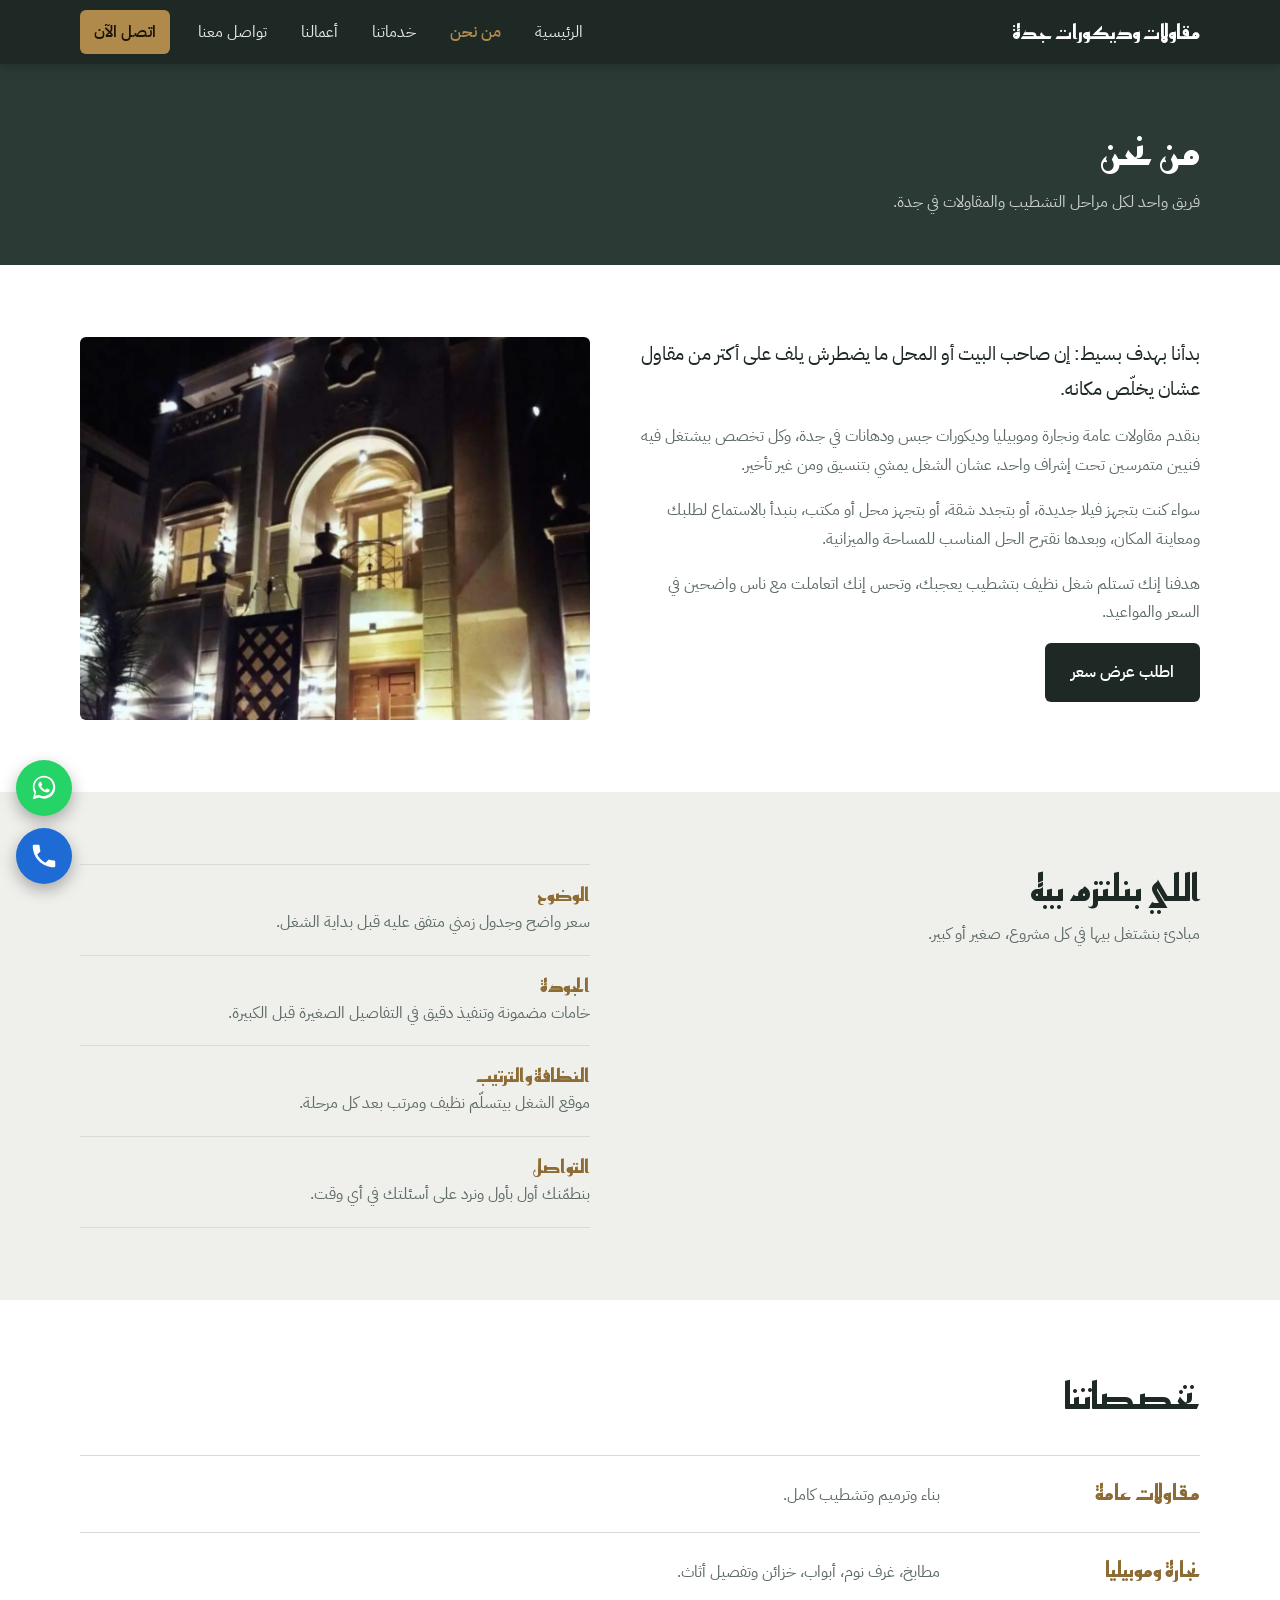
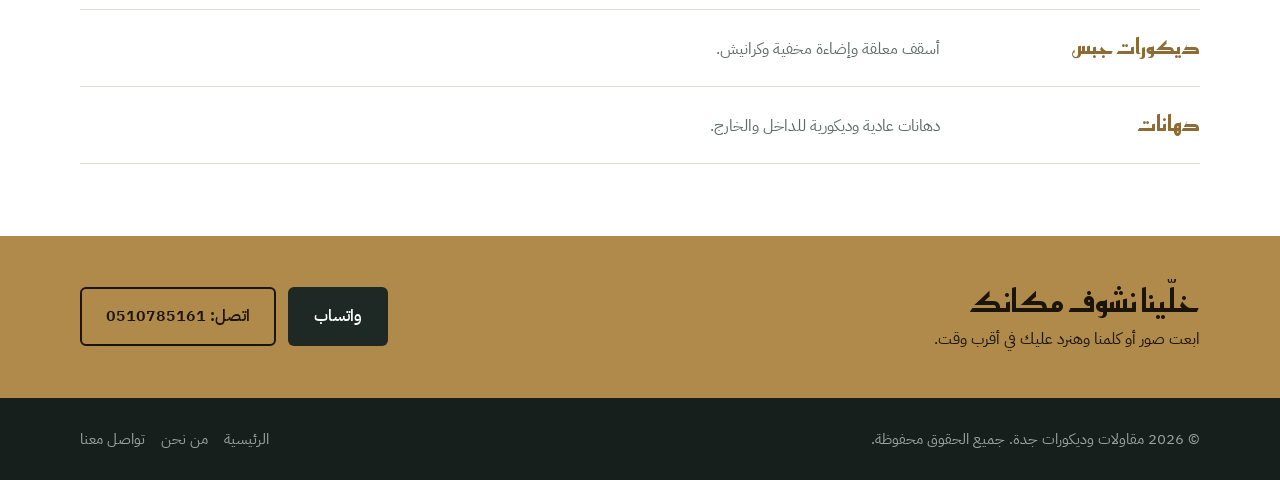
==== about.html @ aa887836 "s" ====
<!DOCTYPE html>
<html lang="ar" dir="rtl">
<head>
<meta charset="UTF-8">
<meta name="viewport" content="width=device-width, initial-scale=1">
<title>من نحن | مقاولات وديكورات جدة</title>
<meta name="description" content="تعرف على فريق المقاولات العامة والنجارة والديكورات في جدة.">
<link rel="preconnect" href="https://fonts.googleapis.com">
<link rel="preconnect" href="https://fonts.gstatic.com" crossorigin>
<link href="https://fonts.googleapis.com/css2?family=IBM+Plex+Sans+Arabic:wght@400;500;600&family=Reem+Kufi:wght@500;700&display=swap" rel="stylesheet">
<link rel="stylesheet" href="style.css">
</head>
<body>

<header class="site-header">
  <div class="wrap">
    <a href="index.html" class="brand">مقاولات وديكورات جدة</a>
    <button class="nav-toggle" id="navToggle" type="button" aria-label="القائمة" aria-expanded="false" aria-controls="mainNav">
      <svg viewBox="0 0 24 24"><path d="M4 7h16M4 12h16M4 17h16"/></svg>
    </button>
    <nav class="main-nav" id="mainNav" aria-label="القائمة الرئيسية">
      <a href="index.html">الرئيسية</a>
      <a href="about.html" aria-current="page">من نحن</a>
      <a href="index.html#services">خدماتنا</a>
      <a href="index.html#works">أعمالنا</a>
      <a href="contact.html">تواصل معنا</a>
      <a href="tel:0510785161" class="nav-call">اتصل الآن</a>
    </nav>
  </div>
</header>

<div class="page-hero">
  <div class="wrap">
    <h1>من نحن</h1>
    <p>فريق واحد لكل مراحل التشطيب والمقاولات في جدة.</p>
  </div>
</div>

<main>
  <section class="bg-paper">
    <div class="wrap split">
      <div class="prose">
        <p class="lead">بدأنا بهدف بسيط: إن صاحب البيت أو المحل ما يضطرش يلف على أكتر من مقاول عشان يخلّص مكانه.</p>
        <p>بنقدم مقاولات عامة ونجارة وموبيليا وديكورات جبس ودهانات في جدة، وكل تخصص بيشتغل فيه فنيين متمرسين تحت إشراف واحد، عشان الشغل يمشي بتنسيق ومن غير تأخير.</p>
        <p>سواء كنت بتجهز فيلا جديدة، أو بتجدد شقة، أو بتجهز محل أو مكتب، بنبدأ بالاستماع لطلبك ومعاينة المكان، وبعدها نقترح الحل المناسب للمساحة والميزانية.</p>
        <p>هدفنا إنك تستلم شغل نظيف بتشطيب يعجبك، وتحس إنك اتعاملت مع ناس واضحين في السعر والمواعيد.</p>
        <a class="btn btn-dark" href="contact.html">اطلب عرض سعر</a>
      </div>
      <div class="about-photo"><img src="7.jpeg" alt="جانب من أعمالنا" onerror="this.style.display='none'"></div>
    </div>
  </section>

  <section>
    <div class="wrap split">
      <div class="sec-head" style="margin:0">
        <h2>اللي بنلتزم بيه</h2>
        <p>مبادئ بنشتغل بيها في كل مشروع، صغير أو كبير.</p>
      </div>
      <ul class="values">
        <li><h3>الوضوح</h3><p>سعر واضح وجدول زمني متفق عليه قبل بداية الشغل.</p></li>
        <li><h3>الجودة</h3><p>خامات مضمونة وتنفيذ دقيق في التفاصيل الصغيرة قبل الكبيرة.</p></li>
        <li><h3>النظافة والترتيب</h3><p>موقع الشغل بيتسلّم نظيف ومرتب بعد كل مرحلة.</p></li>
        <li><h3>التواصل</h3><p>بنطمّنك أول بأول ونرد على أسئلتك في أي وقت.</p></li>
      </ul>
    </div>
  </section>

  <section class="bg-paper">
    <div class="wrap">
      <div class="sec-head">
        <h2>تخصصاتنا</h2>
      </div>
      <ul class="service-list">
        <li><h3>مقاولات عامة</h3><p>بناء وترميم وتشطيب كامل.</p></li>
        <li><h3>نجارة وموبيليا</h3><p>مطابخ، غرف نوم، أبواب، خزائن وتفصيل أثاث.</p></li>
        <li><h3>ديكورات جبس</h3><p>أسقف معلقة وإضاءة مخفية وكرانيش.</p></li>
        <li><h3>دهانات</h3><p>دهانات عادية وديكورية للداخل والخارج.</p></li>
      </ul>
    </div>
  </section>

  <div class="cta-strip">
    <div class="wrap">
      <div>
        <h2>خلّينا نشوف مكانك</h2>
        <p>ابعت صور أو كلمنا وهنرد عليك في أقرب وقت.</p>
      </div>
      <div class="cta-actions">
        <a class="btn btn-dark" href="https://wa.me/966510785161" target="_blank" rel="noopener">واتساب</a>
        <a class="btn btn-ghost" style="border-color:#1b1408;color:#1b1408" href="tel:0510785161">اتصل: 0510785161</a>
      </div>
    </div>
  </div>
</main>

<footer>
  <div class="wrap">
    <div>© <span id="year"></span> مقاولات وديكورات جدة. جميع الحقوق محفوظة.</div>
    <nav aria-label="روابط سفلية">
      <a href="index.html">الرئيسية</a>
      <a href="about.html">من نحن</a>
      <a href="contact.html">تواصل معنا</a>
    </nav>
  </div>
</footer>

<script src="script.js"></script>
</body>
</html>
---- style.css ----
:root{
  --ink:#1e2926;
  --ink-2:#2c3a36;
  --plaster:#eff0ec;
  --paper:#ffffff;
  --brass:#b08a4a;
  --brass-dark:#8c6c34;
  --muted:#5d6a66;
  --line:#d9dcd5;
  --wa:#25d366;
  --call:#1e6bd6;
}
*{box-sizing:border-box;margin:0;padding:0}
html{scroll-behavior:smooth;scroll-padding-top:72px}
body{
  font-family:"IBM Plex Sans Arabic","Segoe UI",Tahoma,Arial,sans-serif;
  background:var(--plaster);color:var(--ink);line-height:1.8;-webkit-text-size-adjust:100%;
}
h1,h2,h3{font-family:"Reem Kufi","IBM Plex Sans Arabic",Tahoma,Arial,sans-serif;line-height:1.35}
a{color:inherit}
img,video{max-width:100%}
:focus-visible{outline:3px solid var(--brass);outline-offset:3px}
.wrap{width:min(1120px,100% - 32px);margin-inline:auto}

/* ---------- شريط التنقل ---------- */
.site-header{
  position:sticky;top:0;z-index:60;background:var(--ink);color:#fff;
  box-shadow:0 2px 12px rgba(0,0,0,.25);
}
.site-header .wrap{display:flex;align-items:center;justify-content:space-between;gap:16px;min-height:64px}
.brand{font-family:"Reem Kufi",Tahoma,sans-serif;font-weight:700;font-size:1.25rem;color:#fff;text-decoration:none;white-space:nowrap}
.main-nav{display:flex;align-items:center;gap:6px}
.main-nav a{
  color:#e6e8e2;text-decoration:none;font-size:.97rem;padding:8px 14px;border-radius:6px;
}
.main-nav a:hover{background:rgba(255,255,255,.1);color:#fff}
.main-nav a[aria-current="page"]{color:var(--brass);font-weight:600}
.main-nav .nav-call{
  background:var(--brass);color:#1b1408;font-weight:600;margin-inline-start:8px;
}
.main-nav .nav-call:hover{background:#c49b58;color:#1b1408}
.nav-toggle{
  display:none;width:44px;height:44px;border:0;border-radius:6px;background:transparent;cursor:pointer;
  color:#fff;place-items:center;
}
.nav-toggle svg{width:26px;height:26px;stroke:#fff;fill:none;stroke-width:2.2;stroke-linecap:round}

/* ---------- الأزرار ---------- */
.btn{
  display:inline-flex;align-items:center;gap:10px;padding:13px 24px;border-radius:6px;
  font:inherit;font-weight:600;text-decoration:none;cursor:pointer;border:2px solid transparent;
}
.btn svg{width:20px;height:20px;fill:currentColor;flex:none}
.btn-wa{background:var(--wa);color:#08301a}
.btn-wa:hover{background:#3ee07b}
.btn-ghost{border-color:rgba(255,255,255,.7);color:#fff}
.btn-ghost:hover{background:rgba(255,255,255,.12)}
.btn-brass{background:var(--brass);color:#1b1408}
.btn-brass:hover{background:#c49b58}
.btn-dark{background:var(--ink);color:#fff}
.btn-dark:hover{background:var(--ink-2)}

/* ---------- الواجهة (عارض الصور) ---------- */
.hero{position:relative;height:min(80vh,680px);min-height:460px;background:var(--ink);overflow:hidden;color:#fff}
.slide{position:absolute;inset:0;opacity:0;transition:opacity .9s ease}
.slide.active{opacity:1}
.slide img{width:100%;height:100%;object-fit:cover;display:block}
.hero::after{
  content:"";position:absolute;inset:0;z-index:1;
  background:linear-gradient(to top,rgba(20,28,25,.9) 0%,rgba(20,28,25,.45) 50%,rgba(20,28,25,.5) 100%);
}
.hero-content{position:absolute;z-index:2;inset:auto 0 84px 0}
.hero h1{font-size:clamp(2rem,5.6vw,3.6rem);font-weight:700;max-width:16ch}
.hero p{margin-top:14px;max-width:46ch;font-size:1.05rem;color:#e6e8e2}
.hero-actions{margin-top:26px;display:flex;flex-wrap:wrap;gap:12px}
.hero-ctrl{position:absolute;z-index:3;inset:auto 0 26px 0}
.hero-ctrl .wrap{display:flex;align-items:center;justify-content:space-between}
.dots{display:flex;gap:8px}
.dots button{width:34px;height:5px;border:0;border-radius:3px;background:rgba(255,255,255,.4);cursor:pointer;padding:0}
.dots button.active{background:var(--brass)}
.arrows{display:flex;gap:8px}
.arrows button{
  width:42px;height:42px;border-radius:50%;border:1.5px solid rgba(255,255,255,.7);
  background:transparent;color:#fff;cursor:pointer;display:grid;place-items:center;
}
.arrows button:hover{background:rgba(255,255,255,.15)}
.arrows svg{width:18px;height:18px;stroke:#fff;fill:none;stroke-width:2.2;stroke-linecap:round;stroke-linejoin:round}

/* ---------- ترويسة الصفحات الداخلية ---------- */
.page-hero{background:var(--ink-2);color:#fff;padding:56px 0 48px}
.page-hero h1{font-size:clamp(1.9rem,4.5vw,2.8rem);font-weight:700}
.page-hero p{margin-top:8px;color:#c9cfca;max-width:56ch}

/* ---------- عام للأقسام ---------- */
section{padding:72px 0}
.sec-head{margin-bottom:34px}
.sec-head h2{font-size:clamp(1.6rem,3.6vw,2.3rem);font-weight:700}
.sec-head p{color:var(--muted);margin-top:6px;max-width:60ch}
.bg-paper{background:var(--paper)}

/* ---------- نبذة ---------- */
.about-teaser .wrap{display:grid;grid-template-columns:1.2fr 1fr;gap:48px;align-items:center}
.about-teaser p{color:var(--muted);margin-bottom:14px;max-width:62ch}
.about-teaser .lead{font-size:1.15rem;color:var(--ink)}
.about-photo{aspect-ratio:4/3;border-radius:6px;overflow:hidden;background:#cfd3cb}
.about-photo img{width:100%;height:100%;object-fit:cover;display:block}

/* ---------- الخدمات ---------- */
.service-list{list-style:none;border-top:1px solid var(--line)}
.service-list li{
  display:grid;grid-template-columns:minmax(150px,240px) 1fr;gap:20px;
  padding:22px 0;border-bottom:1px solid var(--line);align-items:baseline;
}
.service-list h3{font-size:1.35rem;color:var(--brass-dark)}
.service-list p{color:var(--muted)}

/* ---------- لماذا نحن ---------- */
.why-grid{display:grid;grid-template-columns:repeat(2,1fr);gap:0 48px}
.why-grid div{padding:22px 0;border-top:2px solid var(--ink)}
.why-grid h3{font-size:1.2rem;margin-bottom:4px}
.why-grid p{color:var(--muted)}

/* ---------- خطوات العمل ---------- */
.steps{background:var(--ink);color:#fff}
.steps .sec-head p{color:#b9c0bb}
.steps ol{list-style:none;display:grid;grid-template-columns:repeat(4,1fr);gap:20px;counter-reset:s}
.steps li{counter-increment:s;border-top:2px solid var(--brass);padding-top:16px}
.steps li::before{
  content:counter(s);font-family:"Reem Kufi",Tahoma,sans-serif;font-size:2rem;color:var(--brass);display:block;line-height:1.2;
}
.steps h3{font-size:1.2rem;margin:4px 0}
.steps p{color:#b9c0bb;font-size:.95rem}

/* ---------- معرض الأعمال ---------- */
.gallery{display:grid;gap:10px;grid-template-columns:repeat(3,1fr)}
.gallery button{
  border:0;padding:0;cursor:pointer;background:#cfd3cb;position:relative;
  aspect-ratio:4/3;overflow:hidden;border-radius:4px;display:block;
}
.gallery img,.gallery video{width:100%;height:100%;object-fit:cover;display:block;transition:transform .35s ease;pointer-events:none}
.gallery button:hover img,.gallery button:hover video{transform:scale(1.05)}
.gallery .is-video::after{
  content:"";position:absolute;top:50%;left:50%;width:58px;height:58px;margin:-29px 0 0 -29px;border-radius:50%;
  background:rgba(20,28,25,.7) url("data:image/svg+xml,%3Csvg xmlns='http://www.w3.org/2000/svg' viewBox='0 0 24 24'%3E%3Cpath fill='white' d='M9 6.5v11l9-5.5z'/%3E%3C/svg%3E") center/60% no-repeat;
  border:2px solid rgba(255,255,255,.85);
}

/* ---------- الشاشة المكبرة ---------- */
.lightbox{
  position:fixed;inset:0;z-index:100;background:rgba(12,16,15,.95);
  display:none;align-items:center;justify-content:center;padding:20px;
}
.lightbox.open{display:flex}
.lightbox img,.lightbox video{max-width:100%;max-height:84vh;border-radius:4px;display:block}
.lb-btn{
  position:absolute;width:46px;height:46px;border-radius:50%;background:rgba(255,255,255,.12);
  border:0;color:#fff;font-size:1.6rem;cursor:pointer;display:grid;place-items:center;z-index:2;
}
.lb-btn:hover{background:rgba(255,255,255,.25)}
.lb-close{top:16px;left:16px}
.lb-next{left:14px;top:50%;transform:translateY(-50%)}
.lb-prev{right:14px;top:50%;transform:translateY(-50%)}
.lb-count{position:absolute;bottom:14px;left:0;right:0;text-align:center;color:#cfd3cb;font-size:.9rem}

/* ---------- شريط الدعوة ---------- */
.cta-strip{background:var(--brass);color:#1b1408;padding:44px 0}
.cta-strip .wrap{display:flex;flex-wrap:wrap;align-items:center;justify-content:space-between;gap:20px}
.cta-strip h2{font-size:clamp(1.4rem,3vw,2rem)}
.cta-strip p{margin-top:2px}
.cta-actions{display:flex;flex-wrap:wrap;gap:12px}

/* ---------- صفحة من نحن ---------- */
.prose{max-width:70ch}
.prose p{color:var(--muted);margin-bottom:16px}
.prose p.lead{color:var(--ink);font-size:1.2rem}
.split{display:grid;grid-template-columns:1.1fr 1fr;gap:48px;align-items:start}
.values{list-style:none;border-top:1px solid var(--line)}
.values li{padding:18px 0;border-bottom:1px solid var(--line)}
.values h3{font-size:1.15rem;color:var(--brass-dark)}
.values p{color:var(--muted)}

/* ---------- صفحة التواصل ---------- */
.contact-layout{display:grid;grid-template-columns:1fr 1.1fr;gap:48px;align-items:start}
.info-list{list-style:none;border-top:1px solid var(--line)}
.info-list li{padding:18px 0;border-bottom:1px solid var(--line)}
.info-list h3{font-size:1.05rem;color:var(--brass-dark);margin-bottom:2px}
.info-list a,.info-list span{font-size:1.15rem;text-decoration:none}
.info-list .ltr{direction:ltr;unicode-bidi:isolate;display:inline-block}
.info-actions{display:flex;flex-wrap:wrap;gap:12px;margin-top:22px}
.form-box{background:var(--paper);padding:28px;border-radius:8px;border:1px solid var(--line)}
.form-box h2{font-size:1.5rem;margin-bottom:4px}
.form-box > p{color:var(--muted);margin-bottom:18px}
.field{margin-bottom:16px}
.field label{display:block;font-weight:600;margin-bottom:4px}
.field input,.field select,.field textarea{
  width:100%;font:inherit;padding:11px 12px;border:1.5px solid var(--line);border-radius:6px;background:#fff;color:var(--ink);
}
.field textarea{min-height:120px;resize:vertical}
.field input:focus,.field select:focus,.field textarea:focus{outline:none;border-color:var(--brass)}
.map-box{margin-top:48px;border-radius:8px;overflow:hidden;border:1px solid var(--line);height:340px}
.map-box iframe{width:100%;height:100%;border:0;display:block}

/* ---------- تواصل سريع (الرئيسية) ---------- */
.contact{background:var(--ink);color:#fff}
.contact .sec-head p{color:#b9c0bb}
.contact-grid{display:flex;flex-wrap:wrap;gap:16px;align-items:center}
.phone-num{
  font-family:"Reem Kufi",Tahoma,sans-serif;font-size:clamp(1.8rem,5vw,2.6rem);
  direction:ltr;unicode-bidi:isolate;color:var(--brass);text-decoration:none;margin-inline-end:12px;
}

footer{background:#161f1c;color:#9aa5a0;padding:28px 0;font-size:.92rem}
footer .wrap{display:flex;flex-wrap:wrap;justify-content:space-between;gap:12px}
footer nav{display:flex;flex-wrap:wrap;gap:16px}
footer a{text-decoration:none}
footer a:hover{color:#fff;text-decoration:underline}

/* ---------- الأزرار العائمة ---------- */
.float-btns{
  position:fixed;left:16px;bottom:16px;z-index:50;display:flex;flex-direction:column;gap:12px;
  padding-bottom:env(safe-area-inset-bottom,0px);
}
.float-btns a{
  width:56px;height:56px;border-radius:50%;display:grid;place-items:center;
  box-shadow:0 6px 16px rgba(0,0,0,.3);transition:transform .2s ease;
}
.float-btns a:hover{transform:scale(1.08)}
.float-btns svg{width:30px;height:30px;fill:#fff}
.fb-wa{background:var(--wa)}
.fb-call{background:var(--call)}

/* ---------- الجوال ---------- */
@media (max-width:860px){
  .nav-toggle{display:grid}
  .main-nav{
    display:none;position:absolute;top:64px;left:0;right:0;background:var(--ink);
    flex-direction:column;align-items:stretch;padding:8px 16px 16px;gap:2px;
    border-top:1px solid rgba(255,255,255,.12);box-shadow:0 12px 20px rgba(0,0,0,.25);
  }
  .main-nav.open{display:flex}
  .main-nav a{padding:12px 10px}
  .main-nav .nav-call{margin:8px 0 0;text-align:center}
  .about-teaser .wrap,.split,.contact-layout{grid-template-columns:1fr;gap:28px}
  .steps ol{grid-template-columns:repeat(2,1fr)}
}
@media (max-width:640px){
  .hero{min-height:520px}
  .hero-content{bottom:92px}
  .service-list li{grid-template-columns:1fr;gap:2px}
  .why-grid{grid-template-columns:1fr}
  .steps ol{grid-template-columns:1fr}
  .gallery{grid-template-columns:repeat(2,1fr);gap:8px}
  section{padding:52px 0}
  .arrows{display:none}
  .form-box{padding:20px}
}
@media (prefers-reduced-motion:reduce){
  .slide{transition:none}
  .gallery img,.gallery video,.float-btns a{transition:none}
  html{scroll-behavior:auto}
}
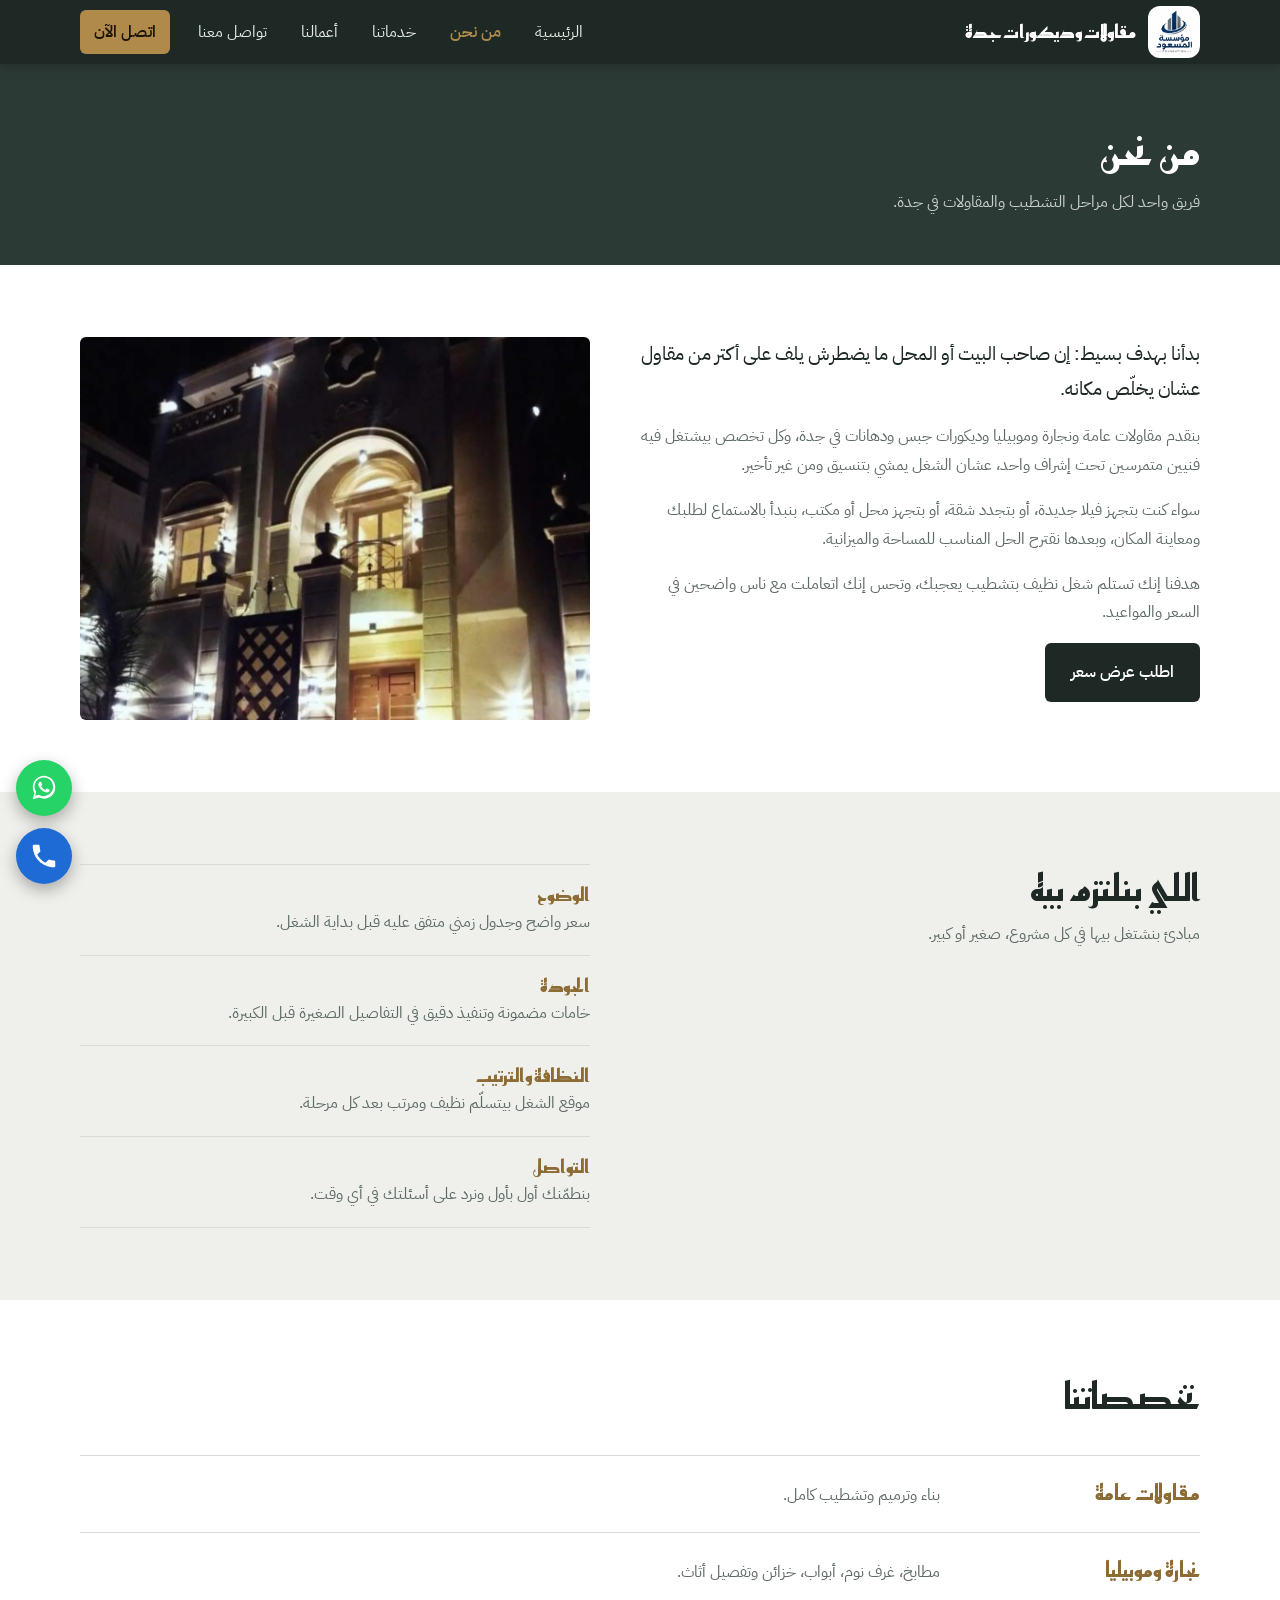
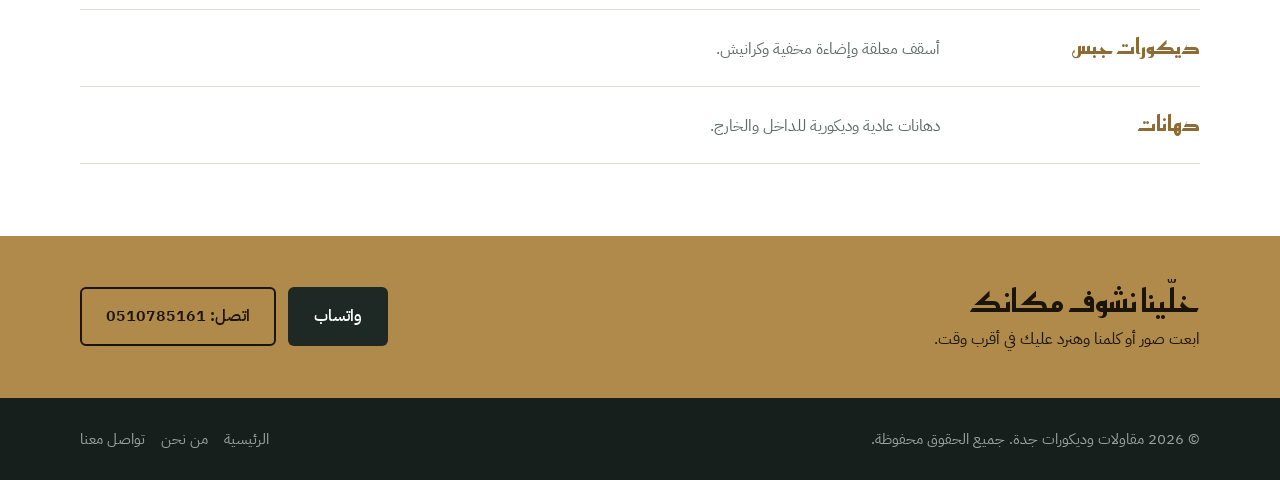
==== commit 1f6f4862: "f" ====
--- a/about.html
+++ b/about.html
@@ -4,6 +4,8 @@
 <meta charset="UTF-8">
 <meta name="viewport" content="width=device-width, initial-scale=1">
 <title>من نحن | مقاولات وديكورات جدة</title>
+  <link rel="icon" type="image/png" href="logo.png">
+  <link rel="apple-touch-icon" href="logo.png">
 <meta name="description" content="تعرف على فريق المقاولات العامة والنجارة والديكورات في جدة.">
 <link rel="preconnect" href="https://fonts.googleapis.com">
 <link rel="preconnect" href="https://fonts.gstatic.com" crossorigin>
@@ -14,7 +16,17 @@
 
 <header class="site-header">
   <div class="wrap">
-    <a href="index.html" class="brand">مقاولات وديكورات جدة</a>
+        <a href="index.html" class="brand">
+
+      <img
+        src="logo.png"
+        alt="مقاولات وديكورات جدة"
+        class="brand-logo"
+      >
+
+      <span>مقاولات وديكورات جدة</span>
+
+    </a>
     <button class="nav-toggle" id="navToggle" type="button" aria-label="القائمة" aria-expanded="false" aria-controls="mainNav">
       <svg viewBox="0 0 24 24"><path d="M4 7h16M4 12h16M4 17h16"/></svg>
     </button>
--- a/style.css
+++ b/style.css
@@ -259,3 +259,85 @@
   .gallery img,.gallery video,.float-btns a{transition:none}
   html{scroll-behavior:auto}
 }
+/* =========================================
+   LOGO - NAVBAR
+========================================= */
+
+.brand {
+  display: inline-flex;
+  align-items: center;
+  gap: 12px;
+
+  text-decoration: none;
+  color: inherit;
+
+  white-space: nowrap;
+}
+
+.brand-logo {
+  width: 52px;
+  height: 52px;
+
+  object-fit: contain;
+  display: block;
+
+  border-radius: 12px;
+
+  transition:
+    transform 0.3s ease,
+    filter 0.3s ease;
+}
+
+/* حركة بسيطة عند المرور على اللوجو */
+.brand:hover .brand-logo {
+  transform: scale(1.07);
+}
+
+
+/* اسم الشركة */
+.brand span {
+  font-family: "Reem Kufi", sans-serif;
+  font-weight: 700;
+  font-size: 18px;
+}
+
+
+/* =========================================
+   NAVBAR MOBILE
+========================================= */
+
+@media (max-width: 768px) {
+
+  .brand {
+    gap: 8px;
+  }
+
+  .brand-logo {
+    width: 42px;
+    height: 42px;
+    border-radius: 10px;
+  }
+
+  .brand span {
+    font-size: 14px;
+  }
+
+}
+
+
+/* =========================================
+   SMALL PHONES
+========================================= */
+
+@media (max-width: 420px) {
+
+  .brand-logo {
+    width: 38px;
+    height: 38px;
+  }
+
+  .brand span {
+    font-size: 12px;
+  }
+
+}
